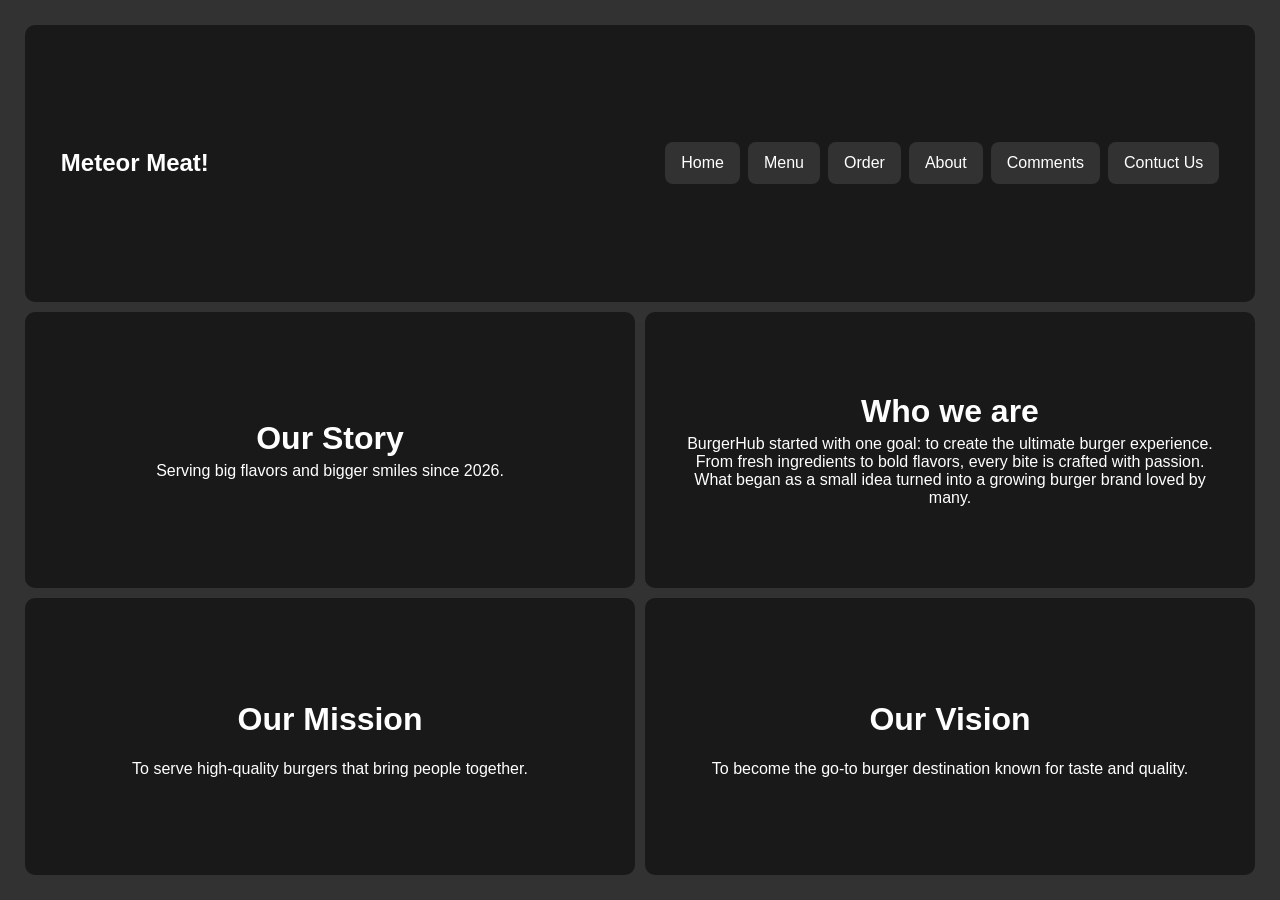
==== about.html @ a9f5dc0c "Update about.html" ====
<!DOCTYPE html>
<html lang="en">
<head>
    <meta charset="UTF-8">
    <meta name="viewport" content="width=device-width, initial-scale=1.0">
    <title>About US</title>
    <link rel="stylesheet" href="style.css">
</head>
<body>
    <div id="about">
        <div class="grid-container">
            <div class="card nav" style="grid-area: card-1;">
                <nav>
                    <h1 class="content">Meteor Meat!</h1>
                    <ul>
                       <li>
                           <a href="index.html" target="_self">Home</a>
                           <a href="menu.html" target="_self">Menu</a>
                           <a href="order.html" target="_self">Order</a>
                           <a href="about.html" target="_self">About</a>
                           <a href="comments.html" target="_self">Comments</a>
                           <a href="contact.html" target="_self">Contuct Us</a>
                       </li>
                    </ul>
                </nav> 
            </div>

            <div class="card" style="grid-area: card-2;">
                <h1 class="content">Our Story</h1>
                <p class="content">Serving big flavors and bigger smiles since 2026.</p>
            </div>

            <div class="card" style="grid-area: card-3;">
                <h1 class="content">Who we are</h1>
                <p class="content">BurgerHub started with one goal: to create the ultimate burger experience. From fresh ingredients to bold flavors, every bite is crafted with passion. <br>What began as a small idea turned into a growing burger brand loved by many.</p>
            </div>

            <div class="card" style="grid-area: card-4;">
                <h1>Our Mission</h1>
                <p>To serve high-quality burgers that bring people together.</p>
            </div>

            <div class="card" style="grid-area: card-5;">
                <h1>Our Vision</h1>
                <p>To become the go-to burger destination known for taste and quality.</p>
            </div>
        </div>
    </div>
</body>
</html>
---- style.css ----
body {  font-family: Arial, Helvetica, sans-serif;
    font-size: 16px;
    min-height: 100vh;
    min-width: auto;
}
.grid-container {
    font-family: Arial, Helvetica, sans-serif;
    background-color: #323232;
    margin: 0%;
    min-height: 100vh;
}

#Home .grid-container {
    justify-content: center;
    margin: 0%;
    display: grid;
    grid-template-columns: auto;
    grid-template-rows: auto;
    justify-content: center;
    gap: 20px;
    grid-template-areas:
    "card-1 card-1 card-1"
    "card-2 card-2 card-2"
    "card-3 card-4 card-5"
    "card-6 card-6 card-6";

}

.card {
    align-content: center;
    width: auto;
    height: auto;
    pad: 1em;
    border-radius: 10px;
    background-color: #191919;
    color: white;
    object-fit: contain;
    padding: 10px;
    justify-content: center;
    text-align: center;
}

.hero img {
    padding: 10px;
    margin: 4%;
    display: block;
    width: 55%;
    height: auto;
    float: left;
}
.hero .content {
    margin: 5%;
    align-content: center;
    align-items: center;
}

.hero .content h1{
    font-size: 20px;
    font-weight: bold;
}

.content {
    margin: 1%;
    justify-content: center;
    text-align: center;
}

.featured img{
    width: 80%;
    padding: 10px;
    place-items: center;
    display: flex;
    margin: 6%;
    text-align: center;
}

.promo {
    margin: 10%;
    text-align: justify;
}

nav ul{
    list-style: none;
    padding: 1%;
}
nav ul a {
    border-radius: 8px;
    padding: 1em;
    background-color: #323232;
    margin-left: 4%;
    margin-bottom: 20px;
    color: white;
    text-decoration: none;
}

nav{
    display: grid;
    grid-template-rows: repeat(5, auto);
}

#Menu .grid-container {
    justify-content: center;
    margin: 0%;
    display: grid;
    grid-template-columns: auto;
    grid-template-rows: auto;
    justify-content: center;
    gap: 10px;
    grid-template-areas:
    "card-1 card-1 card-1 "
    "card-2 card-2 card-2"
    "card-3 card-4 card-5"
    "card-6 card-6 card-6"
    "card-7 card-8 card-9"
    "card-10 card-10 card-10"
    "card-11 card-12 card-13";
}
a {
    color: white;
    text-decoration: none;
}

.product img {
    width: 80%;
    padding: 10px;
    place-items: center;
    display: flex;
    margin: 6%;
    text-align: center;
}

.price p,span {
    margin: 5%;
    justify-content: center;
    text-align: center;
    font: 30px;
}

#order .grid-container{
    display: grid;
    margin: 0%;
    gap: 10px;
    justify-content: center;
    grid-template-columns: repeat(2,1fr);
    grid-template-rows: repeat(7,1fr);
    grid-template-areas: 
    "card-1 card-1"
    "card-2 card-2"
    "card-3 card-4"
    "card-5 card-6"
    "card-7 card-8"
    "card-9 card-9"
    "card-10 card-10";
}

#about .grid-container {
    display: grid;
    margin: 0%;
    gap: 10px;
    justify-content: center;
    grid-template-columns: repeat(2,1fr);
    grid-template-rows: repeat(3,1fr);
    grid-template-areas: 
    "card-1 card-1"
    "card-2 card-3"
    "card-4 card-5"
}

#contact .grid-container {
    display: grid;
    margin: 0%;
    gap: 10px;
    justify-content: center;
    grid-template-columns: 1fr;
    grid-template-rows: 1fr, 1fr;
    grid-template-areas: 
    "card-1"
    "card-2"
}

* {
    box-sizing: border-box;
}

html {
    scroll-behavior: smooth;
}

body {
    margin: 0;
    width: 100%;
    overflow-x: hidden;
}

.grid-container {
    width: 100%;
    max-width: 1400px;
    margin: auto;
    padding: clamp(10px, 2vw, 25px);
}

.card {
    min-width: 0;
    padding: clamp(12px, 2vw, 24px);
}

img {
    max-width: 100%;
    height: auto;
}

nav {
    display: flex;
    justify-content: space-between;
    align-items: center;
    flex-wrap: wrap;
    gap: 10px;
}

nav h1 {
    margin: 10px;
}

nav ul {
    margin: 0;
}

nav ul li {
    display: flex;
    justify-content: center;
    align-items: center;
    flex-wrap: wrap;
    gap: 8px;
}

nav ul a {
    display: inline-block;
    margin: 0;
    padding: 12px 16px;
}

#Home .grid-container {
    grid-template-columns: repeat(3, minmax(0, 1fr));

    grid-template-areas:
        "card-1 card-1 card-1"
        "card-2 card-2 card-2"
        "card-3 card-4 card-5"
        "card-6 card-6 card-6";
}

.hero {
    display: flex;
    justify-content: center;
    align-items: center;
    flex-wrap: wrap;
    gap: 20px;
}

.hero img {
    float: none;
    width: 45%;
    max-width: 550px;
    margin: 0;
    padding: 10px;
    object-fit: contain;
}

.hero .content {
    flex: 1;
    min-width: 200px;
    margin: 10px;
}

.featured img {
    display: block;
    width: 90%;
    max-width: 350px;
    margin: 10px auto;
    object-fit: contain;
}

#Menu .grid-container {
    grid-template-columns: repeat(3, minmax(0, 1fr));
    grid-template-areas:
        "card-1 card-1 card-1"
        "card-2 card-2 card-2"
        "card-3 card-4 card-5"
        "card-6 card-6 card-6"
        "card-7 card-8 card-9"
        "card-10 card-10 card-10"
        "card-11 card-12 card-13";
}

.product img {
    display: block;
    width: 90%;
    max-width: 350px;
    margin: 10px auto;
    object-fit: contain;
}

#order .grid-container {
    grid-template-columns: repeat(2, minmax(0, 1fr));

    grid-template-areas:
        "card-1 card-1"
        "card-2 card-2"
        "card-3 card-4"
        "card-5 card-6"
        "card-7 card-8"
        "card-9 card-9"
        "card-10 card-10";
}

#order input,
#order select {
    max-width: 100%;
    padding: 10px;
    border-radius: 5px;
}

#order button {
    padding: 12px 25px;
    cursor: pointer;
}

#about .grid-container {
    grid-template-columns: repeat(2, minmax(0, 1fr));

    grid-template-areas:
        "card-1 card-1"
        "card-2 card-3"
        "card-4 card-5";
}


#contact .grid-container {
    grid-template-columns: 1fr;

    grid-template-areas:
        "card-1"
        "card-2";
}

@media screen and (max-width: 850px) {

    #Home .grid-container {
        grid-template-columns: repeat(2, minmax(0, 1fr));

        grid-template-areas:
            "card-1 card-1"
            "card-2 card-2"
            "card-3 card-4"
            "card-5 card-5"
            "card-6 card-6";
    }

    #Menu .grid-container {
        grid-template-columns: repeat(2, minmax(0, 1fr));

        grid-template-areas:
            "card-1 card-1"
            "card-2 card-2"
            "card-3 card-4"
            "card-5 card-5"
            "card-6 card-6"
            "card-7 card-8"
            "card-9 card-9"
            "card-10 card-10"
            "card-11 card-12"
            "card-13 card-13";
    }

    nav {
        justify-content: center;
        text-align: center;
    }

    nav ul {
        padding: 5px;
    }

    nav ul li {
        gap: 5px;
    }

    nav ul a {
        padding: 10px 12px;
    }

    .hero img {
        width: 45%;
    }

}

@media screen and (max-width: 600px) {

    .grid-container {
        padding: 8px;
        gap: 12px;
    }

    .card {
        padding: 15px;
    }

    nav {
        flex-direction: column;
        gap: 5px;
    }

    nav h1 {
        font-size: 24px;
    }

    nav ul {
        width: 100%;
        padding: 5px;
    }

    nav ul li {
        flex-direction: column;
        width: 100%;
    }

    nav ul a {
        width: 100%;
        text-align: center;
        padding: 12px;
    }

    #Home .grid-container {
        grid-template-columns: 1fr;

        grid-template-areas:
            "card-1"
            "card-2"
            "card-3"
            "card-4"
            "card-5"
            "card-6";
    }

    .hero {
        flex-direction: column;
    }

    .hero img {
        width: 100%;
        max-width: 400px;
    }

    .hero .content {
        min-width: 0;
        width: 100%;
        font-size: 20px;
    }

    .featured img {
        width: 100%;
        max-width: 300px;
    }
    
    #Menu .grid-container {
        grid-template-columns: 1fr;

        grid-template-areas:
            "card-1"
            "card-2"
            "card-3"
            "card-4"
            "card-5"
            "card-6"
            "card-7"
            "card-8"
            "card-9"
            "card-10"
            "card-11"
            "card-12"
            "card-13";
    }

    .product img {
        width: 100%;
        max-width: 300px;
    }

    #order .grid-container {
        grid-template-columns: 1fr;

        grid-template-areas:
            "card-1"
            "card-2"
            "card-3"
            "card-4"
            "card-5"
            "card-6"
            "card-7"
            "card-8"
            "card-9"
            "card-10";
    }

    #order input:not([type="radio"]),
    #order select {
        width: 100%;
    }

    #about .grid-container {
        grid-template-columns: 1fr;

        grid-template-areas:
            "card-1"
            "card-2"
            "card-3"
            "card-4"
            "card-5";
    }

    #contact .grid-container {
        grid-template-columns: 1fr;
    }

    h1 {
        font-size: 24px;
    }

    p {
        font-size: 15px;
        line-height: 1.6;
    }

}
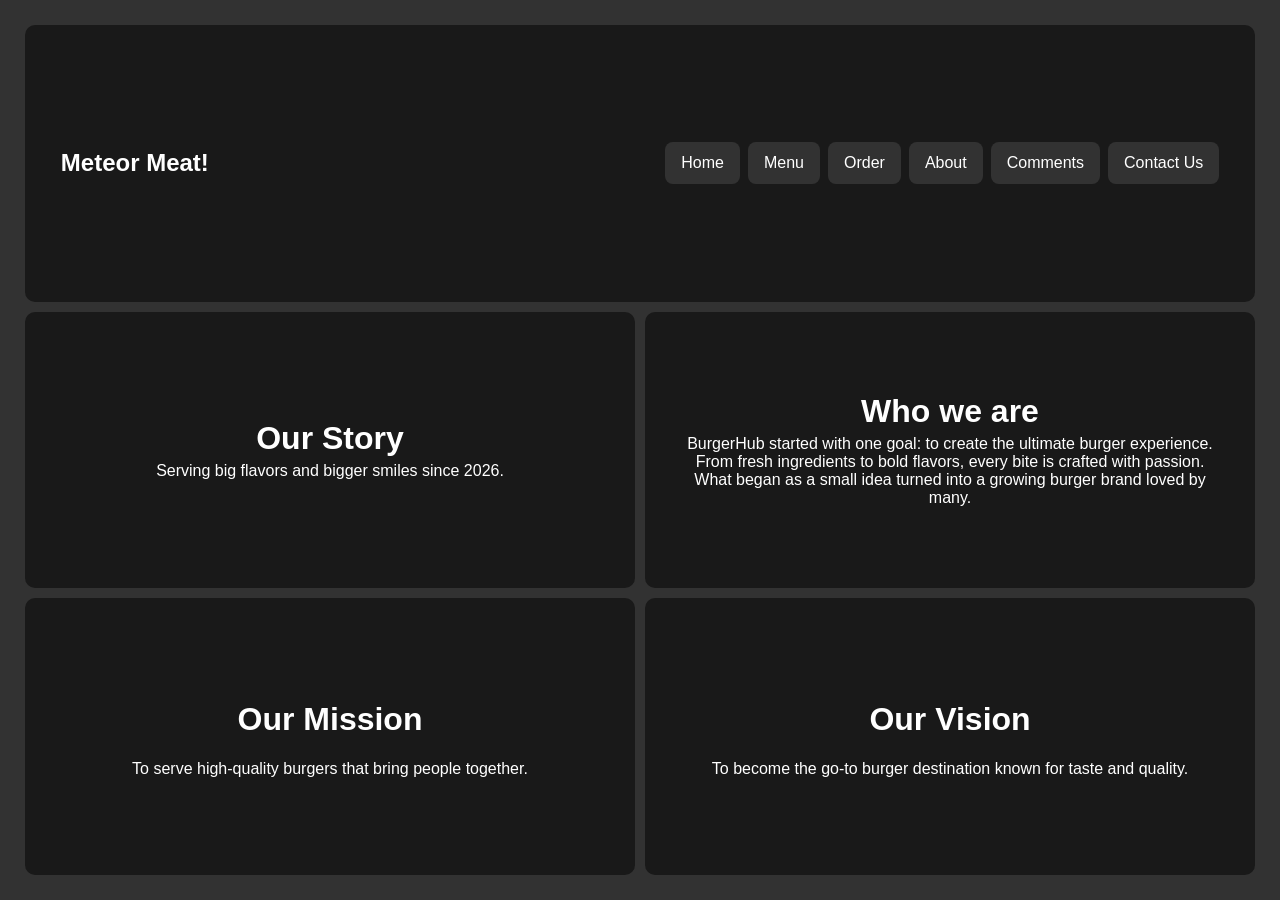
==== commit 64cf7259: "Fix typo in contact link text" ====
--- a/about.html
+++ b/about.html
@@ -19,7 +19,7 @@
                            <a href="order.html" target="_self">Order</a>
                            <a href="about.html" target="_self">About</a>
                            <a href="comments.html" target="_self">Comments</a>
-                           <a href="contact.html" target="_self">Contuct Us</a>
+                           <a href="contact.html" target="_self">Contact Us</a>
                        </li>
                     </ul>
                 </nav> 
@@ -47,4 +47,4 @@
         </div>
     </div>
 </body>
-</html> 
+</html>
